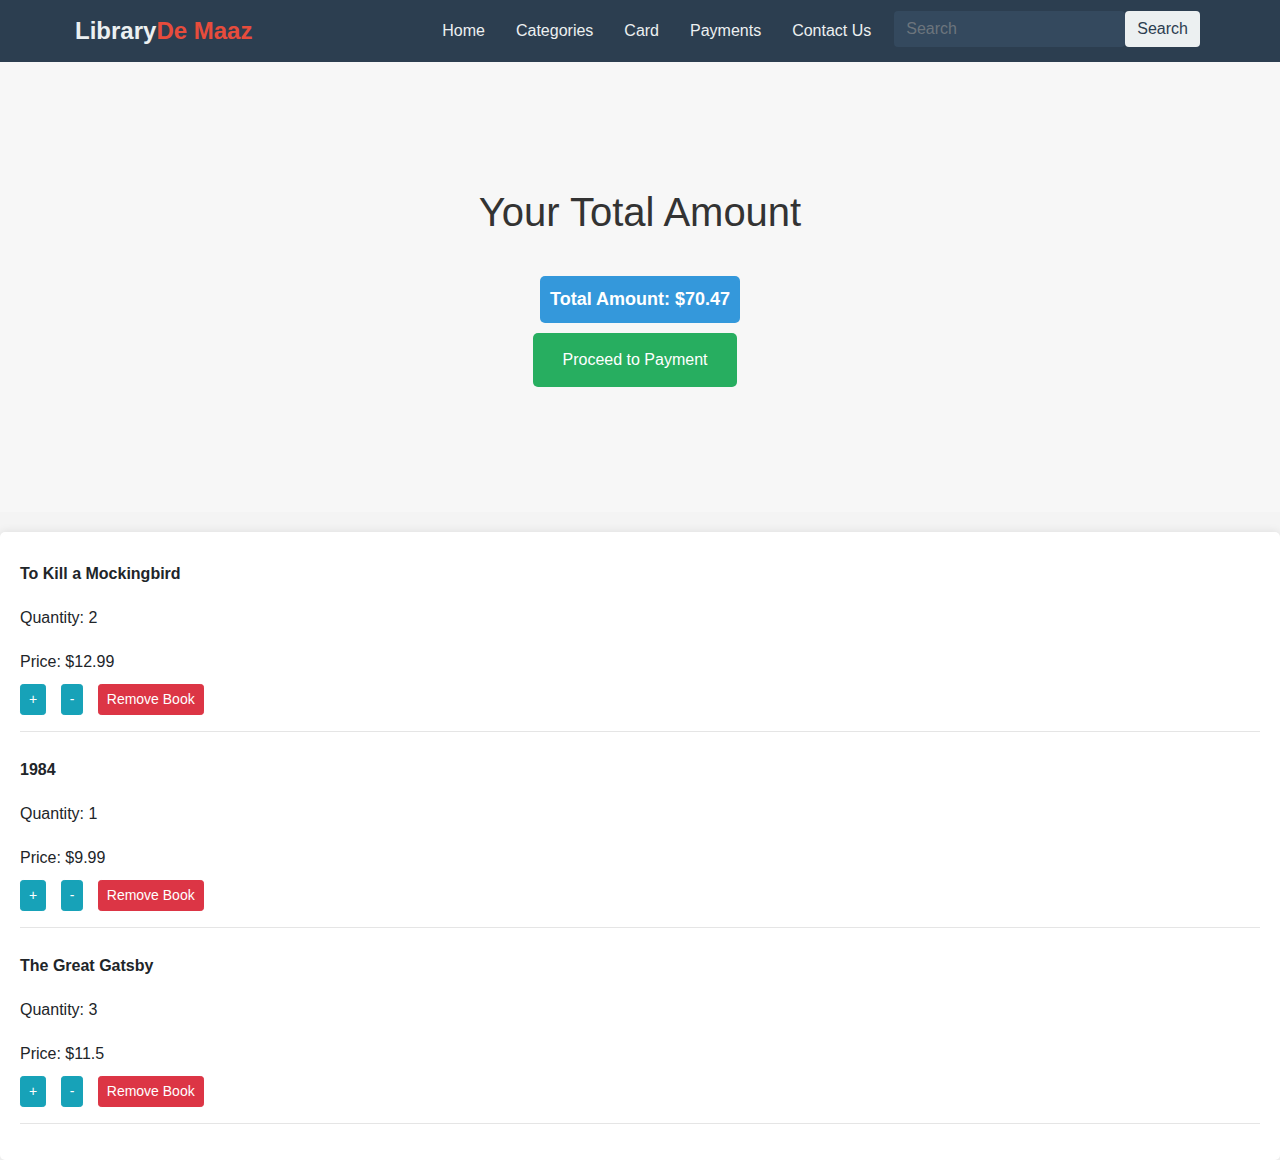
==== cart.html @ c2b6407f "Add files via upload" ====
<!-- cart.html -->

<!DOCTYPE html>
<html lang="en">

<head>
    <meta charset="UTF-8">
    <meta name="viewport" content="width=device-width, initial-scale=1.0">
    <title>Shopping Cart</title>
    <link href="https://maxcdn.bootstrapcdn.com/bootstrap/4.0.0/css/bootstrap.min.css" rel="stylesheet">
    <style>
        /* Add space around the navbar brand */
        .navbar-brand {
            margin-right: 15px;
            margin-left: 15px;
        }
    </style>

    <style>
         body {
            font-family: 'Arial', sans-serif;
            margin: 0;
            padding: 20px;
            background-color: #f4f4f4;
        }

        h1 {
            color: #333;
            text-align: center;
            margin-bottom: 20px;
            /* Add animation to the heading */
            animation: fadeIn 1.5s ease-in-out;
        }

        /* Keyframes for fadeIn animation */
        @keyframes fadeIn {
            from {
                opacity: 0;
            }
            to {
                opacity: 1;
            }
        }

        #cartItems {
            background-color: #fff;
            padding: 20px;
            border-radius: 5px;
            box-shadow: 0 0 10px rgba(0, 0, 0, 0.1);
            margin-top: 20px;
        }

        p {
            margin: 0;
            padding: 10px 0;
        }

        button {
            background-color: #3498db;
            color: #fff;
            border: none;
            padding: 5px 10px;
            cursor: pointer;
            border-radius: 3px;
            margin-right: 10px;
        }

        #totalAmount {
            margin-top: 20px;
            padding: 10px;
            background-color: #3498db;
            color: #fff;
            border-radius: 5px;
            font-size: 18px;
            font-weight: bold;
        }

        #proceedToPayment {
            margin-top: 10px;
            padding: 15px 30px;
            font-size: 16px;
            background-color: #27ae60;
            color: #fff;
            border: none;
            border-radius: 5px;
            cursor: pointer;
        }
    </style>
</head>

<body>
    <section>
        <!-- Navbar -->
        <nav class="navbar navbar-expand-lg navbar-dark" style="background-color: #2c3e50;">
            <div class="container">
                <a class="navbar-brand" href="#">
                    <img src="" alt="">
                    <span style="font-weight:bold; color: #ecf0f1;">Library</span> <span style="color: #e74c3c;"> De
                        Maaz</span>
                </a>
                <button class="navbar-toggler" type="button" data-bs-toggle="collapse" data-bs-target="#navbarNav"
                    aria-controls="navbarNav" aria-expanded="false" aria-label="Toggle navigation">
                    <span class="navbar-toggler-icon"></span>
                </button>
                <div class="collapse navbar-collapse" id="navbarNav">
                    <ul class="navbar-nav ms-auto">
                        <li class="nav-item">
                            <a class="nav-link" style="color: #ecf0f1;" href="index.html">Home</a>
                        </li>
                        <li class="nav-item">
                            <a class="nav-link" style="color: #ecf0f1;" href="categories.html">Categories</a>
                        </li>
                        <li class="nav-item">
                            <a class="nav-link" style="color: #ecf0f1;" href="card.html">Card</a>
                        </li>
                        <li class="nav-item">
                            <a class="nav-link" style="color: #ecf0f1;" href="payment.html">Payments</a>
                        </li>
                        <li class="nav-item">
                            <a class="nav-link" style="color: #ecf0f1;" href="contact.html">Contact Us</a>
                        </li>
                        <!-- Add this inside the navbar, after the last list item -->
                        <li class="nav-item">
                            <form class="d-flex" id="searchForm">
                                <input class="form-control me-2" type="search" placeholder="Search" aria-label="Search"
                                    id="searchInput">
                                <button class="btn btn-outline-success" type="submit">Search</button>
                            </form>
                        </li>
    </section>

<style>
    .container {
    max-width: 1200px;
    margin: 0 auto;
}

/* Navbar styling */
.navbar {
    background-color: #2c3e50;
}

.navbar-brand img {
    max-width: 30px;
    /* Adjust the maximum width of the logo */
    margin-right: 5px;
    /* Add some spacing between the logo and text */
}

.navbar-brand {
    display: flex;
    align-items: center;
    font-size: 1.5rem;
}

.navbar-brand span {
    font-weight: bold;
    color: #ecf0f1;
}

.navbar-toggler {
    border: 1px solid #ecf0f1;
}

.navbar-nav {
    margin-left: auto;
}

.nav-item {
    margin-right: 15px;
}

.nav-link {
    color: #ecf0f1 !important;
}

/* Search form styling */
.form-control {
    background-color: #34495e;
    /* Set the background color for the search input */
    color: #ecf0f1;
    /* Set the text color for the search input */
    border: none;
}

.btn-outline-success {
    color: #2c3e50;
    background-color: #ecf0f1;
    border: none;
}

/* Adjust styling based on your design preferences */
/* Responsive styles */
@media (max-width: 768px) {
    .navbar-collapse {
        background-color: #2c3e50;
        /* Background color for the collapsed menu */
    }

    .navbar-nav {
        margin-top: 10px;
        /* Adjust top margin for better spacing */
    }

    .navbar-nav .nav-item {
        text-align: center;
        /* Center align items in the collapsed menu */
    }

    .navbar-nav .nav-link {
        padding: 10px;
        /* Adjust padding for better touch experience */
        color: #ecf0f1 !important;
        /* Text color for the collapsed menu items */
    }

    .navbar-toggler-icon {
        background-color: #ecf0f1;
        /* Background color for the toggler icon */
    }
}

/* Dropdown styling */
.dropdown-menu {
    background-color: #343a40;
}

.dropdown-item {
    color: #ffffff !important;
}

.dropdown-item:hover {
    background-color: #495057;
    color: #ffffff !important;
}

</style>

<style>
    /* Your existing CSS styles here */

    .order-button {
        display: block;
        background-color: #e74c3c;
        color: #fff;
        padding: 8px 15px;
        border: none;
        border-radius: 5px;
        text-decoration: none;
        margin-top: 10px;
        transition: background-color 0.3s;
    }

    .order-button:hover {
        background-color: #c0392b;
    }
</style>


<style>
    body {
        font-family: 'Segoe UI', Tahoma, Geneva, Verdana, sans-serif;
        margin: 0;
        padding: 0;
    }

    .welcome-section {
        background-color: #f7f7f7;
        height: 50vh;
        display: flex;
        flex-direction: column;
        justify-content: center;
        align-items: center;
        text-align: center;
    }

    .welcome-text {
        font-size: 2.5rem;
        color: #333333;
        margin-bottom: 20px;
    }
    @media (max-width: 767.98px) {
                .carousel-item img {
                    max-height: 200px;
                }
            }
        
            @media (min-width: 768px) and (max-width: 991.98px) {
                .carousel-item img {
                    max-height: 300px;
                }
            }
        
            @media (min-width: 992px) {
                .carousel-item img {
                    max-height: 400px;
                }
            }
</style>

<div class="welcome-section">
    <h1 class="welcome-text">Your Total Amount</h1>
    <div id="totalAmount">Total Amount: $0.00</div>
    <div class="proceed-to-payment">
        <button id="proceedToPayment" class="btn btn-primary">Proceed to Payment</button>
    </div>
</div>

<div id="cartItems">
    <!-- Cart items will be dynamically added here -->
</div>





<script>
document.addEventListener('DOMContentLoaded', function () {
    let pricingDetails; // Variable to store pricing details
    let cartItems = [
    // Add the entire JSON data here
    {
        "id": 1,
        "title": "To Kill a Mockingbird",
        "quantity": 2  // Adding quantity property for each item
    },
    {
        "id": 2,
        "title": "1984",
        "quantity": 1  // Adding quantity property for each item
    },
    {
	  "id": 3,
	  "title": "The Great Gatsby",
      "quantity": 3  // Adding quantity property for each item
	},
];

// Fetch pricing details from the books.json file
fetch('books.json')
    .then(response => response.json())
    .then(data => {
        pricingDetails = data;
        initializeCart();
    })
    .catch(error => console.error('Error fetching pricing details:', error));


    function initializeCart() {
        displayCartItems();
        calculateAndDisplayTotalAmount();

        const proceedToPaymentBtn = document.getElementById('proceedToPayment');
        proceedToPaymentBtn.addEventListener('click', function () {
            window.location.href = 'payment.html';
        });

        attachEventListeners();
    }

    function displayCartItems() {
        const cartItemsContainer = document.getElementById('cartItems');
        cartItemsContainer.innerHTML = '';

        cartItems.forEach(item => {
            const bookDetails = pricingDetails.find(book => book.id === item.id);

            if (bookDetails) {
                const cartItem = createCartItemElement(item, bookDetails);
                cartItemsContainer.appendChild(cartItem);
            }
        });

        attachEventListeners(); // Re-attach event listeners after updating cart items
    }

    function attachEventListeners() {
        // Attach event listeners for quantity adjustment and item removal
        document.querySelectorAll('.adjust-quantity').forEach(button => {
            button.addEventListener('click', function () {
                const itemId = parseInt(button.getAttribute('data-item-id'));
                const adjustment = button.getAttribute('data-adjust');
                adjustCartItemQuantity(itemId, adjustment);
            });
        });

        document.querySelectorAll('.remove-item').forEach(button => {
            button.addEventListener('click', function () {
                const itemId = parseInt(button.getAttribute('data-item-id'));
                removeCartItem(itemId);
            });
        });
    }

    function calculateAndDisplayTotalAmount() {
        const totalAmountElement = document.getElementById('totalAmount');
        let totalAmount = 0;

        cartItems.forEach(item => {
            const bookDetails = pricingDetails.find(book => book.id === item.id);

            if (bookDetails) {
                totalAmount += item.quantity * bookDetails.price;
            }
        });

        totalAmountElement.textContent = `Total Amount: $${totalAmount.toFixed(2)}`;
    }

    function createCartItemElement(item, bookDetails) {
        const cartItem = document.createElement('div');
        cartItem.classList.add('cart-item');
        cartItem.innerHTML = `
            <p><strong>${item.title}</strong></p>
            <p>Quantity: <span class="quantity">${item.quantity}</span></p>
            <p>Price: $${bookDetails.price}</p>
            <button class="btn btn-sm btn-info adjust-quantity" data-item-id="${item.id}" data-adjust="increase">+</button>
            <button class="btn btn-sm btn-info adjust-quantity" data-item-id="${item.id}" data-adjust="decrease">-</button>
            <button class="btn btn-sm btn-danger remove-item" data-item-id="${item.id}">Remove Book</button>
            <hr>
        `;

        return cartItem;
    }

    function adjustCartItemQuantity(itemId, adjustment) {
        const foundItem = cartItems.find(item => item.id === itemId);

        if (foundItem) {
            if (adjustment === 'increase') {
                foundItem.quantity++;
            } else if (adjustment === 'decrease' && foundItem.quantity > 1) {
                foundItem.quantity--;
            }

            displayCartItems();
            calculateAndDisplayTotalAmount();
        }
    }

    function removeCartItem(itemId) {
        cartItems = cartItems.filter(item => item.id !== itemId);

        displayCartItems();
        calculateAndDisplayTotalAmount();
    }
});


</script>


<div id="notification"></div>

<script>
    document.addEventListener('DOMContentLoaded', function () {
        // Your existing JavaScript code...

        function showNotification(message) {
            const notification = document.getElementById('notification');
            notification.textContent = message;

            // Show the notification with a fade-in animation
            notification.style.opacity = 1;

            // Hide the notification after 3 seconds with a fade-out animation
            setTimeout(() => {
                notification.style.opacity = 0;
            }, 3000);
        }

        // Example: Show a notification when the "Proceed to Payment" button is clicked
        const proceedToPaymentBtn = document.getElementById('proceedToPayment');
        proceedToPaymentBtn.addEventListener('click', function () {
            showNotification('Proceeding to Payment...');
            // Add additional logic for navigating to the payment page
        });

        // You can call showNotification() in other parts of your code as needed.
    });
</script>

        <!-- JavaScript -->
        <script src="https://ajax.googleapis.com/ajax/libs/jquery/3.5.1/jquery.min.js"></script>
        <script src="https://cdnjs.cloudflare.com/ajax/libs/popper.js/1.12.9/umd/popper.min.js"></script>
        <script src="https://maxcdn.bootstrapcdn.com/bootstrap/4.0.0/js/bootstrap.min.js"></script>
</body>

</html>
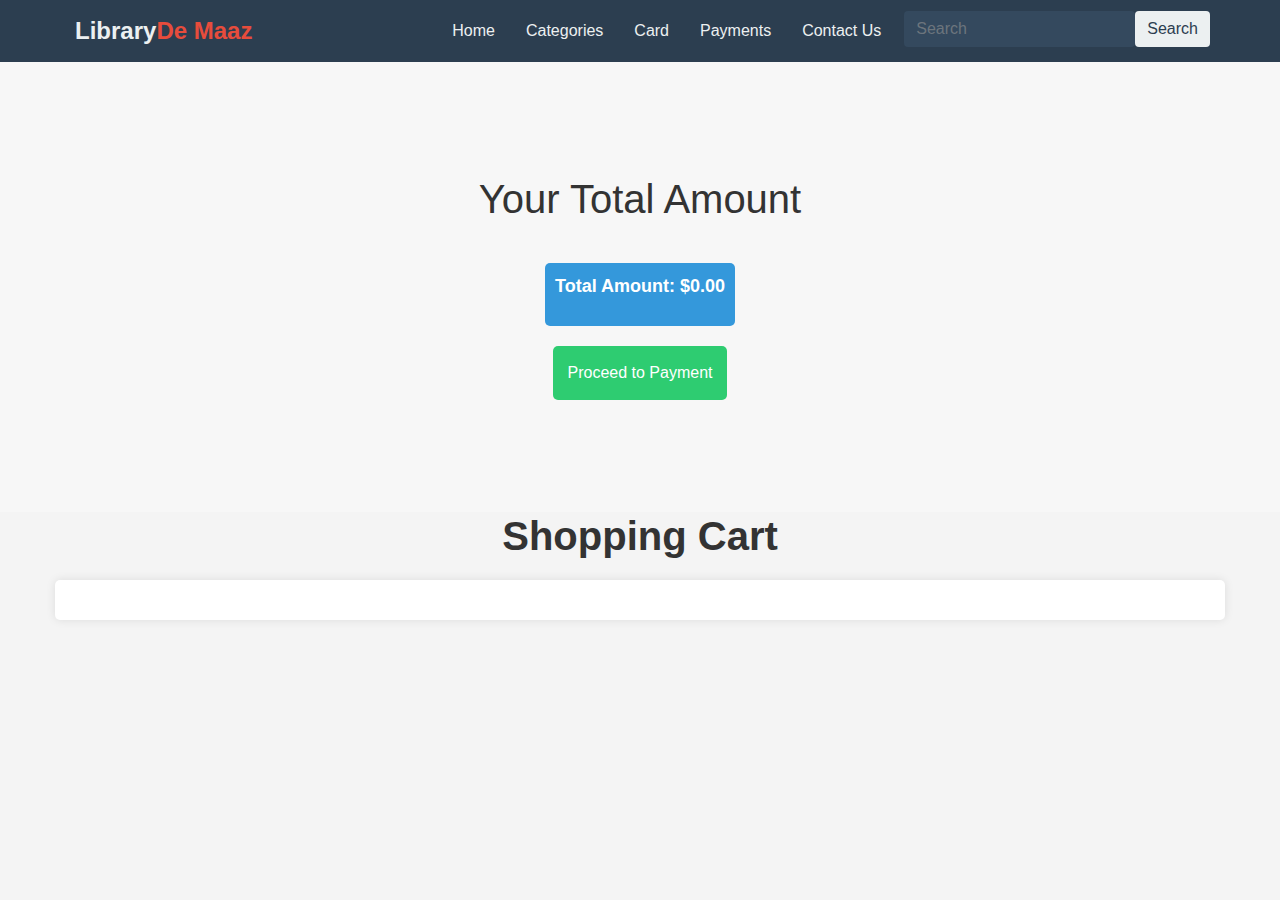
==== commit 52479042: "Update cart.html" ====
--- a/cart.html
+++ b/cart.html
@@ -16,76 +16,89 @@
         }
     </style>
 
-    <style>
-         body {
-            font-family: 'Arial', sans-serif;
-            margin: 0;
-            padding: 20px;
-            background-color: #f4f4f4;
-        }
-
-        h1 {
-            color: #333;
-            text-align: center;
-            margin-bottom: 20px;
-            /* Add animation to the heading */
-            animation: fadeIn 1.5s ease-in-out;
-        }
-
-        /* Keyframes for fadeIn animation */
-        @keyframes fadeIn {
-            from {
-                opacity: 0;
-            }
-            to {
-                opacity: 1;
-            }
-        }
-
-        #cartItems {
-            background-color: #fff;
-            padding: 20px;
-            border-radius: 5px;
-            box-shadow: 0 0 10px rgba(0, 0, 0, 0.1);
-            margin-top: 20px;
-        }
-
-        p {
-            margin: 0;
-            padding: 10px 0;
-        }
-
-        button {
-            background-color: #3498db;
-            color: #fff;
-            border: none;
-            padding: 5px 10px;
-            cursor: pointer;
-            border-radius: 3px;
-            margin-right: 10px;
-        }
-
-        #totalAmount {
-            margin-top: 20px;
-            padding: 10px;
-            background-color: #3498db;
-            color: #fff;
-            border-radius: 5px;
-            font-size: 18px;
-            font-weight: bold;
-        }
-
-        #proceedToPayment {
-            margin-top: 10px;
-            padding: 15px 30px;
-            font-size: 16px;
-            background-color: #27ae60;
-            color: #fff;
-            border: none;
-            border-radius: 5px;
-            cursor: pointer;
-        }
-    </style>
+   
+<style>
+    /* General styles */
+    body {
+      font-family: 'Arial', sans-serif;
+      margin: 0;
+      padding: 20px;
+      background-color: #f4f4f4;
+    }
+  
+    h2 {
+      color: #333;
+      text-align: center;
+      margin-bottom: 20px;
+      font-size: 2.5rem;
+      font-weight: bold;
+      /* Add animation to the heading */
+      animation: fadeIn 1.5s ease-in-out;
+    }
+  
+    /* Keyframes for fadeIn animation */
+    @keyframes fadeIn {
+      from {
+        opacity: 0;
+      }
+      to {
+        opacity: 1;
+      }
+    }
+  
+    /* Cart content styles */
+    #cart-content {
+      background-color: #fff;
+      padding: 20px;
+      border-radius: 5px;
+      box-shadow: 0 0 10px rgba(0, 0, 0, 0.1);
+      margin-top: 20px;
+    }
+  
+    .card {
+      border: 1px solid #ddd;
+      border-radius: 8px;
+      margin-bottom: 20px;
+    }
+  
+    .card-body {
+      padding: 20px;
+    }
+  
+    .card-title {
+      font-size: 1.5rem;
+      font-weight: bold;
+      margin-bottom: 10px;
+    }
+  
+    .card-text {
+      margin-bottom: 5px;
+    }
+  
+    input[type="number"] {
+      width: 60px;
+      padding: 5px;
+      margin-right: 5px;
+    }
+  
+    .btn-danger,
+    .btn-success {
+      padding: 5px 10px;
+      margin-top: 5px;
+      border-radius: 3px;
+    }
+  
+    .btn-danger {
+      background-color: #e74c3c;
+      color: #fff;
+    }
+  
+    .btn-success {
+      background-color: #27ae60;
+      color: #fff;
+    }
+  
+  </style>
 </head>
 
 <body>
@@ -105,13 +118,13 @@
                 <div class="collapse navbar-collapse" id="navbarNav">
                     <ul class="navbar-nav ms-auto">
                         <li class="nav-item">
-                            <a class="nav-link" style="color: #ecf0f1;" href="index.html">Home</a>
-                        </li>
-                        <li class="nav-item">
-                            <a class="nav-link" style="color: #ecf0f1;" href="categories.html">Categories</a>
-                        </li>
-                        <li class="nav-item">
-                            <a class="nav-link" style="color: #ecf0f1;" href="card.html">Card</a>
+                            <a class="nav-link" style="color: #ecf0f1;" href="/index.html">Home</a>
+                        </li>
+                        <li class="nav-item">
+                            <a class="nav-link" style="color: #ecf0f1;" href="/categories.html">Categories</a>
+                        </li>
+                        <li class="nav-item">
+                            <a class="nav-link" style="color: #ecf0f1;" href="/card.html">Card</a>
                         </li>
                         <li class="nav-item">
                             <a class="nav-link" style="color: #ecf0f1;" href="payment.html">Payments</a>
@@ -235,27 +248,6 @@
 }
 
 </style>
-
-<style>
-    /* Your existing CSS styles here */
-
-    .order-button {
-        display: block;
-        background-color: #e74c3c;
-        color: #fff;
-        padding: 8px 15px;
-        border: none;
-        border-radius: 5px;
-        text-decoration: none;
-        margin-top: 10px;
-        transition: background-color 0.3s;
-    }
-
-    .order-button:hover {
-        background-color: #c0392b;
-    }
-</style>
-
 
 <style>
     body {
@@ -298,186 +290,197 @@
             }
 </style>
 
+
+
+
 <div class="welcome-section">
     <h1 class="welcome-text">Your Total Amount</h1>
-    <div id="totalAmount">Total Amount: $0.00</div>
-    <div class="proceed-to-payment">
-        <button id="proceedToPayment" class="btn btn-primary">Proceed to Payment</button>
+    
+    <!-- Total amount section -->
+    <div class="row">
+        <div class="col-md-12">
+            <div id="total-amount">
+                <!-- Total amount will be displayed here using JavaScript -->
+            </div>
+        </div>
+    </div>
+
+    <!-- Proceed to Payment button -->
+    <div class="row">
+        <div class="col-md-12">
+            <button id="proceed-to-payment" class="btn btn-primary btn-block">Proceed to Payment</button>
+        </div>
     </div>
 </div>
 
-<div id="cartItems">
-    <!-- Cart items will be dynamically added here -->
-</div>
-
-
-
-
+<!-- Add the following styles to your existing <style> tag or in a separate <style> tag in the head of your HTML -->
+
+<style>
+    /* Total amount styles */
+    #total-amount {
+        margin-top: 20px;
+        padding: 10px;
+        background-color: #3498db;
+        color: #fff;
+        border-radius: 5px;
+        font-size: 18px;
+        font-weight: bold;
+        text-align: center;
+        /* Add animation to the total amount */
+        animation: fadeInUp 1.5s ease-in-out;
+    }
+
+    /* Proceed to Payment button styles */
+    #proceed-to-payment {
+        margin-top: 20px;
+        padding: 15px;
+        font-size: 16px;
+        background-color: #2ecc71;
+        color: #fff;
+        border: none;
+        border-radius: 5px;
+        cursor: pointer;
+        /* Add animation to the button */
+        transition: background-color 0.3s, transform 0.3s;
+    }
+
+    #proceed-to-payment:hover {
+        background-color: #27ae60;
+        transform: scale(1.05);
+    }
+
+    /* Keyframes for fadeInUp animation */
+    @keyframes fadeInUp {
+        from {
+            opacity: 0;
+            transform: translateY(20px);
+        }
+        to {
+            opacity: 1;
+            transform: translateY(0);
+        }
+    }
+</style>
+
+
+
+
+
+  <!-- Cart content -->
+  <div class="container">
+    <h2>Shopping Cart</h2>
+    <div id="cart-content">
+      <!-- Cart items will be displayed here using JavaScript -->
+    </div>
+  </div>
+
+
+
+<script src="https://code.jquery.com/jquery-3.5.1.slim.min.js"></script>
+<script src="https://cdn.jsdelivr.net/npm/@popperjs/core@2.0.8/dist/umd/popper.min.js"></script>
+<script src="https://stackpath.bootstrapcdn.com/bootstrap/4.5.2/js/bootstrap.min.js"></script>
 
 <script>
-document.addEventListener('DOMContentLoaded', function () {
-    let pricingDetails; // Variable to store pricing details
-    let cartItems = [
-    // Add the entire JSON data here
-    {
-        "id": 1,
-        "title": "To Kill a Mockingbird",
-        "quantity": 2  // Adding quantity property for each item
-    },
-    {
-        "id": 2,
-        "title": "1984",
-        "quantity": 1  // Adding quantity property for each item
-    },
-    {
-	  "id": 3,
-	  "title": "The Great Gatsby",
-      "quantity": 3  // Adding quantity property for each item
-	},
-];
-
-// Fetch pricing details from the books.json file
-fetch('books.json')
-    .then(response => response.json())
-    .then(data => {
-        pricingDetails = data;
-        initializeCart();
-    })
-    .catch(error => console.error('Error fetching pricing details:', error));
-
-
-    function initializeCart() {
+    // Function to fetch and display cart items
+    function displayCartItems() {
+      const cartContent = document.getElementById('cart-content');
+      cartContent.innerHTML = '';
+
+      // Retrieve cart items from local storage
+      const cartItems = JSON.parse(localStorage.getItem('cartItems')) || [];
+
+      // Iterate through the cart items
+      cartItems.forEach((cartItem) => {
+        const cartItemCard = document.createElement('div');
+        cartItemCard.classList.add('card', 'mb-2');
+        cartItemCard.innerHTML = `
+          <div class="card-body">
+            <h5 class="card-title">${cartItem.title}</h5>
+            <p class="card-text">Author: ${cartItem.author}</p>
+            <p class="card-text">Price: $${cartItem.price.toFixed(2)}</p>
+            <p class="card-text">Quantity: <input type="number" min="1" value="${cartItem.quantity}" onchange="updateQuantity('${cartItem.title}', this.value)"></p>
+            <button class="btn btn-danger" onclick="removeItem('${cartItem.title}')">Remove</button>
+            <button class="btn btn-success" onclick="buyItem('${cartItem.title}', ${cartItem.price})">Buy</button>
+          </div>
+        `;
+        cartContent.appendChild(cartItemCard);
+      });
+
+      updateTotalAmount(cartItems);
+    }
+
+    // Function to handle buying an item and updating total amount
+    function buyItem(title, price) {
+      // Retrieve cart items from local storage
+      const cartItems = JSON.parse(localStorage.getItem('cartItems')) || [];
+
+      // Find the cart item by title
+      const cartItem = cartItems.find((item) => item.title === title);
+
+      if (cartItem) {
+        // Increase the quantity by 1 and update the total amount
+        cartItem.quantity += 1;
+
+        // Update the cart items in local storage
+        localStorage.setItem('cartItems', JSON.stringify(cartItems));
+
         displayCartItems();
-        calculateAndDisplayTotalAmount();
-
-        const proceedToPaymentBtn = document.getElementById('proceedToPayment');
-        proceedToPaymentBtn.addEventListener('click', function () {
-            window.location.href = 'payment.html';
-        });
-
-        attachEventListeners();
-    }
-
-    function displayCartItems() {
-        const cartItemsContainer = document.getElementById('cartItems');
-        cartItemsContainer.innerHTML = '';
-
-        cartItems.forEach(item => {
-            const bookDetails = pricingDetails.find(book => book.id === item.id);
-
-            if (bookDetails) {
-                const cartItem = createCartItemElement(item, bookDetails);
-                cartItemsContainer.appendChild(cartItem);
-            }
-        });
-
-        attachEventListeners(); // Re-attach event listeners after updating cart items
-    }
-
-    function attachEventListeners() {
-        // Attach event listeners for quantity adjustment and item removal
-        document.querySelectorAll('.adjust-quantity').forEach(button => {
-            button.addEventListener('click', function () {
-                const itemId = parseInt(button.getAttribute('data-item-id'));
-                const adjustment = button.getAttribute('data-adjust');
-                adjustCartItemQuantity(itemId, adjustment);
-            });
-        });
-
-        document.querySelectorAll('.remove-item').forEach(button => {
-            button.addEventListener('click', function () {
-                const itemId = parseInt(button.getAttribute('data-item-id'));
-                removeCartItem(itemId);
-            });
-        });
-    }
-
-    function calculateAndDisplayTotalAmount() {
-        const totalAmountElement = document.getElementById('totalAmount');
-        let totalAmount = 0;
-
-        cartItems.forEach(item => {
-            const bookDetails = pricingDetails.find(book => book.id === item.id);
-
-            if (bookDetails) {
-                totalAmount += item.quantity * bookDetails.price;
-            }
-        });
-
-        totalAmountElement.textContent = `Total Amount: $${totalAmount.toFixed(2)}`;
-    }
-
-    function createCartItemElement(item, bookDetails) {
-        const cartItem = document.createElement('div');
-        cartItem.classList.add('cart-item');
-        cartItem.innerHTML = `
-            <p><strong>${item.title}</strong></p>
-            <p>Quantity: <span class="quantity">${item.quantity}</span></p>
-            <p>Price: $${bookDetails.price}</p>
-            <button class="btn btn-sm btn-info adjust-quantity" data-item-id="${item.id}" data-adjust="increase">+</button>
-            <button class="btn btn-sm btn-info adjust-quantity" data-item-id="${item.id}" data-adjust="decrease">-</button>
-            <button class="btn btn-sm btn-danger remove-item" data-item-id="${item.id}">Remove Book</button>
-            <hr>
-        `;
-
-        return cartItem;
-    }
-
-    function adjustCartItemQuantity(itemId, adjustment) {
-        const foundItem = cartItems.find(item => item.id === itemId);
-
-        if (foundItem) {
-            if (adjustment === 'increase') {
-                foundItem.quantity++;
-            } else if (adjustment === 'decrease' && foundItem.quantity > 1) {
-                foundItem.quantity--;
-            }
-
-            displayCartItems();
-            calculateAndDisplayTotalAmount();
-        }
-    }
-
-    function removeCartItem(itemId) {
-        cartItems = cartItems.filter(item => item.id !== itemId);
-
-        displayCartItems();
-        calculateAndDisplayTotalAmount();
-    }
-});
-
-
-</script>
-
-
-<div id="notification"></div>
-
-<script>
-    document.addEventListener('DOMContentLoaded', function () {
-        // Your existing JavaScript code...
-
-        function showNotification(message) {
-            const notification = document.getElementById('notification');
-            notification.textContent = message;
-
-            // Show the notification with a fade-in animation
-            notification.style.opacity = 1;
-
-            // Hide the notification after 3 seconds with a fade-out animation
-            setTimeout(() => {
-                notification.style.opacity = 0;
-            }, 3000);
-        }
-
-        // Example: Show a notification when the "Proceed to Payment" button is clicked
-        const proceedToPaymentBtn = document.getElementById('proceedToPayment');
-        proceedToPaymentBtn.addEventListener('click', function () {
-            showNotification('Proceeding to Payment...');
-            // Add additional logic for navigating to the payment page
-        });
-
-        // You can call showNotification() in other parts of your code as needed.
-    });
+      }
+    }
+
+    // Function to update the quantity of a cart item
+    function updateQuantity(title, newQuantity) {
+      // Retrieve cart items from local storage
+      const cartItems = JSON.parse(localStorage.getItem('cartItems')) || [];
+
+      // Find the cart item by title
+      const cartItem = cartItems.find((item) => item.title === title);
+
+      if (cartItem) {
+        cartItem.quantity = parseInt(newQuantity, 10);
+      }
+
+      // Update the cart items in local storage
+      localStorage.setItem('cartItems', JSON.stringify(cartItems));
+
+      displayCartItems();
+    }
+
+    // Function to remove an item from the cart
+    function removeItem(title) {
+      // Retrieve cart items from local storage
+      let cartItems = JSON.parse(localStorage.getItem('cartItems')) || [];
+
+      // Filter out the item to be removed
+      cartItems = cartItems.filter((item) => item.title !== title);
+
+      // Update the cart items in local storage
+      localStorage.setItem('cartItems', JSON.stringify(cartItems));
+
+      displayCartItems();
+    }
+
+    // Function to calculate and display the total amount
+    function updateTotalAmount(cartItems) {
+      const totalAmount = document.getElementById('total-amount');
+      const totalPrice = cartItems.reduce((total, item) => {
+        return total + item.price * item.quantity;
+      }, 0);
+      totalAmount.innerHTML = `<p>Total Amount: $${totalPrice.toFixed(2)}</p>`;
+    }
+
+    // Function to proceed to the payment page
+    function proceedToPayment() {
+      // Redirect to the Payment Page
+      window.location.href = 'payment.html';
+    }
+
+    // Call the functions
+    displayCartItems();
+
+    // Add event listener for the "Proceed to Payment" button
+    const proceedButton = document.getElementById('proceed-to-payment');
+    proceedButton.addEventListener('click', proceedToPayment);
 </script>
 
         <!-- JavaScript -->
@@ -486,4 +489,4 @@
         <script src="https://maxcdn.bootstrapcdn.com/bootstrap/4.0.0/js/bootstrap.min.js"></script>
 </body>
 
-</html>+</html>
